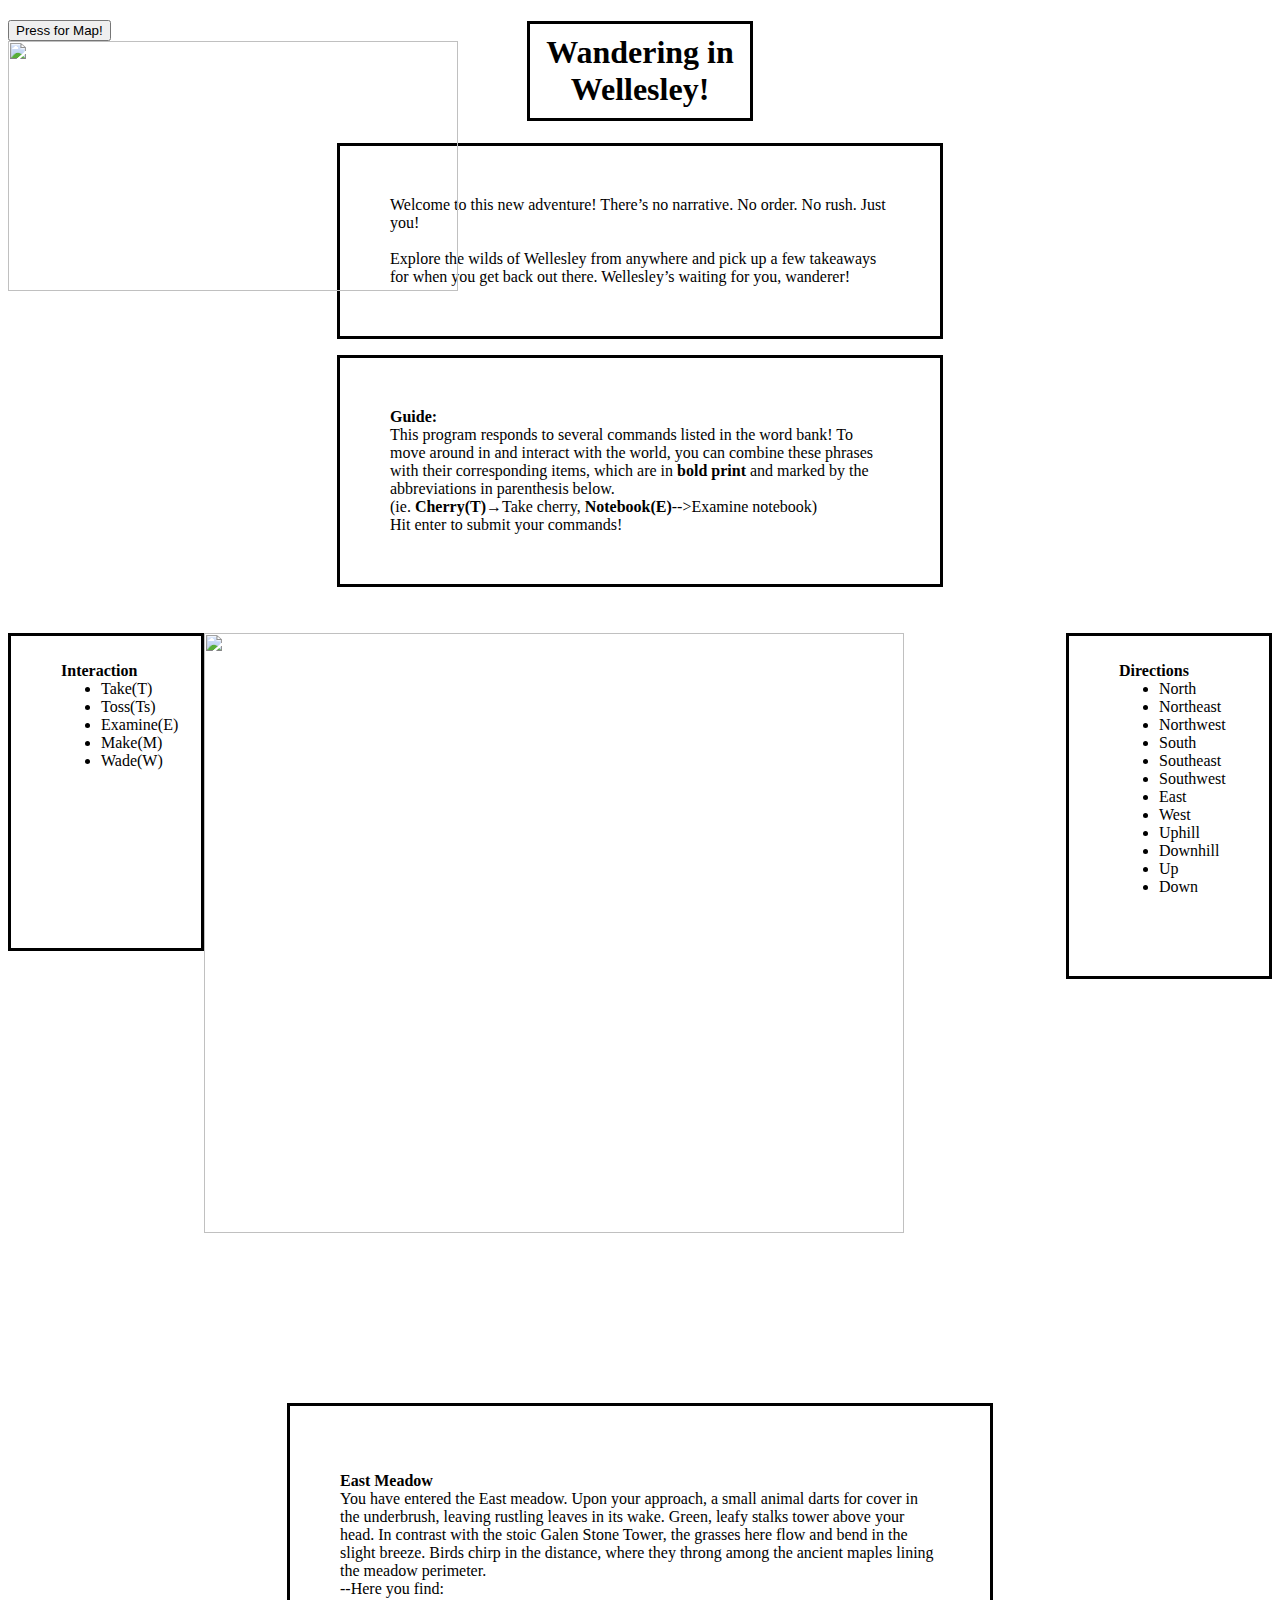
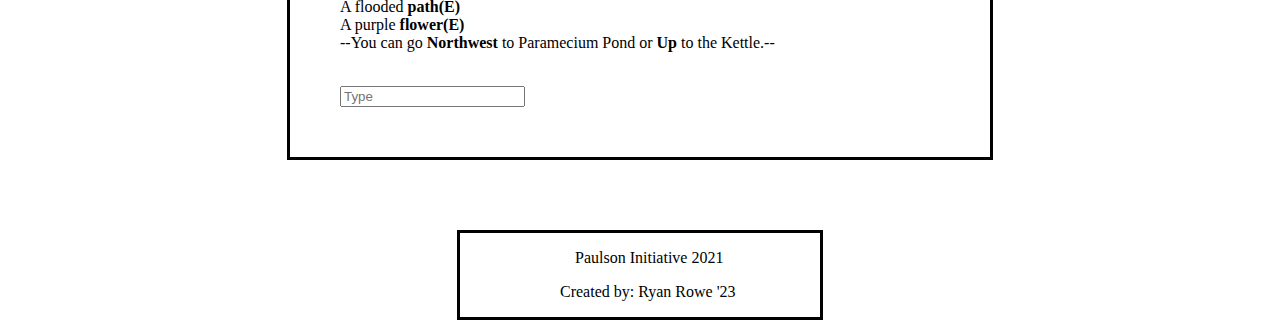
==== CYO.html @ 3de92be7 "Add files via upload" ====
<!DOCTYPE html>
<head>
  <h1 align= center >Wandering in Wellesley!</h1>
  <p id="Welcome" >Welcome to this new adventure! There’s no narrative. No order.
    No rush. Just you!<br>
    <br>
Explore the wilds of Wellesley from anywhere and pick up a few takeaways for
when you get back out there. Wellesley’s waiting for you, wanderer!
</p>
<p id= "guide"><b>Guide:</b><br>
This program responds to several commands listed in the word bank! To move
around in and interact with the world, you can combine these phrases with their
 corresponding items, which are in <b>bold print</b> and marked by the abbreviations
  in parenthesis below.
  <br>(ie. <b>Cherry(T)</b>→Take cherry, <b>Notebook(E)</b>-->Examine notebook)
  <br> Hit enter to submit your commands!
</p>

<div id= "bankAndPhoto">
  <div id= "mapPhoto">
    <img src= "storyMap2.png" align="center" width="700" height="600">
  </div>

<div id= "Bank">
<p float="left" id = "wordBank">
  <ul><b>Directions</b><br>
    <dl>
    <dd><li>North</li>
    <dd><li>Northeast</li>
    <dd><li>Northwest</li>
    </dl><dl>
    <dd><li>South</li>
    <dd><li>Southeast</li>
    <dd><li>Southwest</li>
    </dl><dl>
    <dd><li>East</li>
    <dd><li>West</li>
    </dl><dl>
    <dd><li>Uphill</li>
    <dd><li>Downhill</li>
    <dd><li>Up</li>
    <dd><li>Down</li>

    </dl>

  </ul>
</p>
</div>

<div id= "interactionDiv">
  <p>
  <ul><b>Interaction</b><br>
    <dl>
 <dd><li>Take(T)</li>
 <dd><li>Toss(Ts)</li>
 <dd><li>Examine(E)</li>
 <dd><li>Make(M)</li>
 <dd><li>Wade(W)</li>
</dl></ul>
</p>
</div>
</div>

<div id="mapScroll">
  <button id="mapButton" >Press for Map!</button>
  <br />
<img id="image" src="storyMap2.png" width="450" height="250">
</div>

</head>



<body>
  <div id="gameDiv">
    <p id= "gameText">Welcome to the game!</p>




  <link href="CYO.css" rel="stylesheet">
  <script src="CYO.js"></script>


  <input type="text" placeholder="Type " id="userInput">

    <script>
    function getInputValue() {
      inputVal = document.getElementById("userInput").value;
      alert(inputVal);
    }

    </script>

</div>

<div id= "freeSpace">
<p id="me" >Paulson Initiative 2021<br></p>
    <p>Created by: Ryan Rowe '23<br>
</p>
</div>

</body>
---- CYO.css ----
#bankAndPhoto{
  padding-bottom: 100px;
}

body{
  background-image: url("photos/background-forest.png");
  height: 100%;
background-position: center;
background-size: cover;
}

#bankAndPhoto{
  padding-top: 30px;
}

h1{
  background-color: white;
  border-style: solid;
  margin-left: auto;
    margin-right: auto;
    width: 200px;
    padding: 10px;
}

#mapPhoto{
  display: inline-block;
  vertical-align:middle;
  margin-left: 300;
  margin-right: 10;

  width: 50%;
}

#Bank{
  display: inline-block;
  background-color: white;
  border-style: solid;
  margin-left: auto;
    margin-right: 30;
    float: right;
    width: 100px;
    height: 300px;
    padding-top: 10px;
    padding-left: 10px;
    padding-bottom: 30px;
    padding-right: 90px;
}

#interactionDiv{
  display: inline-block;
  background-color: white;
  border-style: solid;
  margin-left: 30;
  float: left;
    margin-right: auto;
    width: 100px;
    height: 300px;
    padding-top: 10px;
    padding-left: 10px;
    padding-bottom: 2px;
    padding-right: 80px;
}

#Welcome{
  align:center;
  background-color: white;
  border-style: solid;
  margin-left: auto;
    margin-right: auto;
    width: 500px;
    padding: 50px;
}

#guide{
  align:center;
  background-color: white;
  border-style: solid;
  margin-left: auto;
    margin-right: auto;
    width: 500px;
    padding: 50px;
}

#gameDiv{
  align:center;
  background-color: white;
  border-style: solid;
  margin-left: auto;
  margin-top: 70px;
    margin-right: auto;
    width: 600px;
    padding: 50px;
}

#freeSpace{
  align:center;
  background-color: white;
  border-style: solid;
  margin-left: auto;
  margin-top: 70px;
  margin-right: auto;
  width: 230px;
  padding-left: 100px;
  padding-right: 30px;
}

#me{
  padding-left: 15px;
}
.hidden {
  display: none;
}
#image{
  width: 10;
  height: 10;
}
#mapScroll{
  position: fixed;
     top: 20px;
}
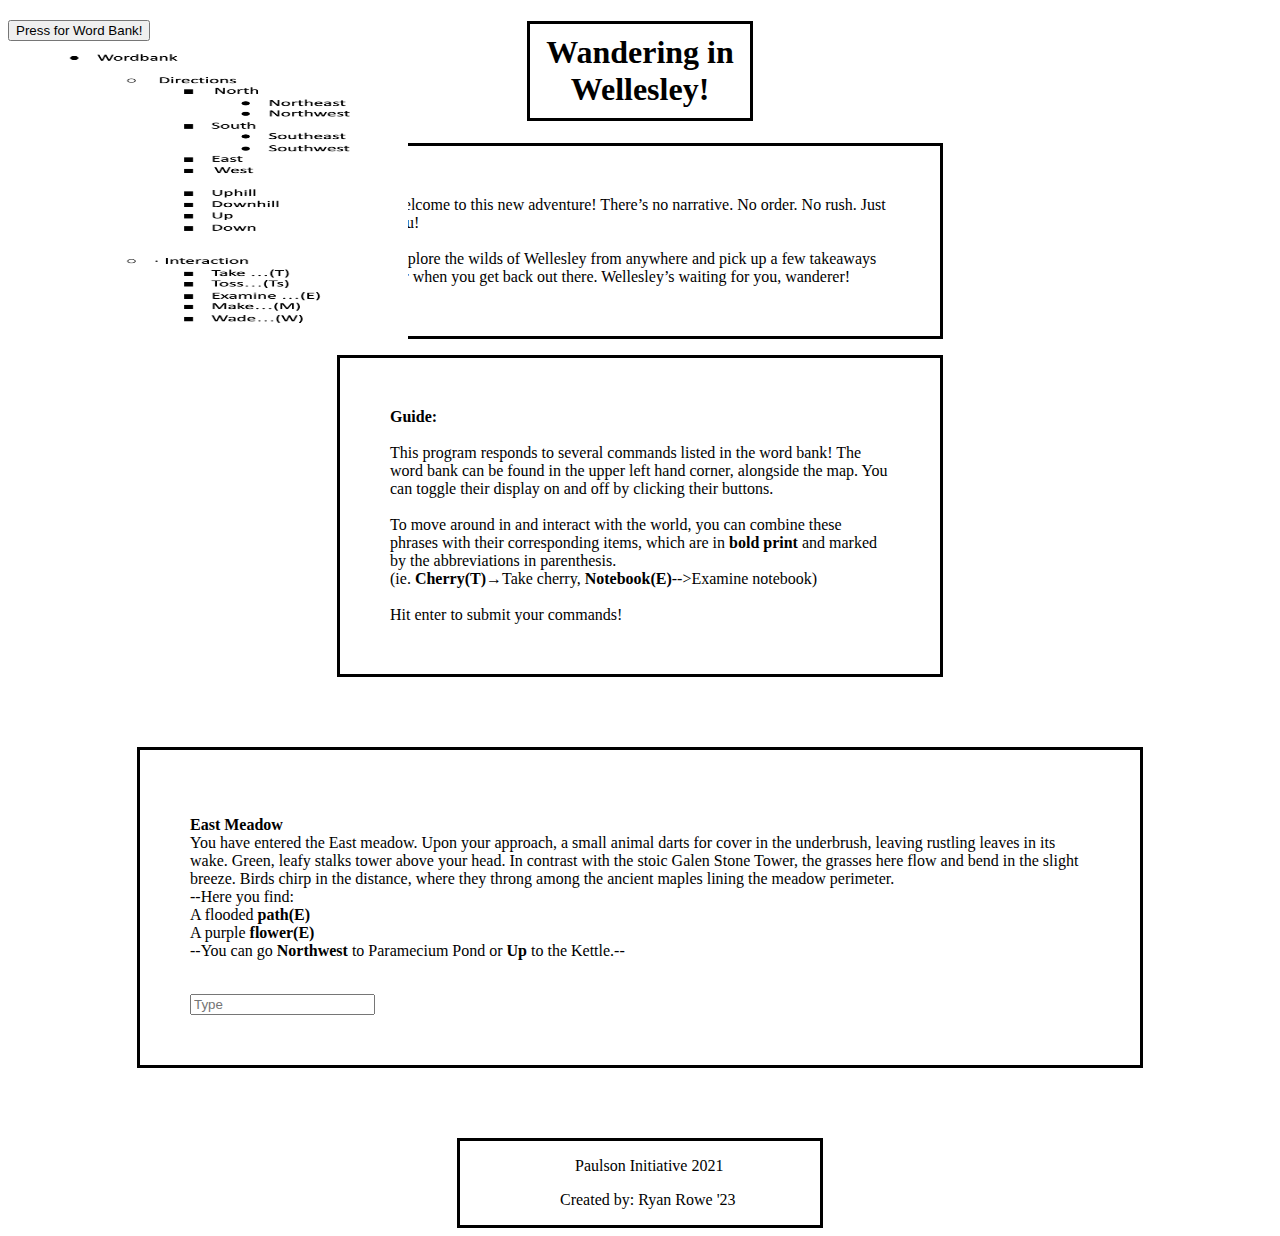
==== commit 16347ad7: "Update CYO.html" ====
--- a/CYO.html
+++ b/CYO.html
@@ -7,64 +7,29 @@
 Explore the wilds of Wellesley from anywhere and pick up a few takeaways for
 when you get back out there. Wellesley’s waiting for you, wanderer!
 </p>
-<p id= "guide"><b>Guide:</b><br>
-This program responds to several commands listed in the word bank! To move
-around in and interact with the world, you can combine these phrases with their
+<p id= "guide"><b>Guide:</b><br><br>
+This program responds to several commands listed in the word bank! The word bank 
+  can be found in the upper left hand corner, alongside the map. You can toggle their 
+  display on and off by clicking their buttons.<br><br>
+To move around in and interact with the world, you can combine these phrases with their
  corresponding items, which are in <b>bold print</b> and marked by the abbreviations
-  in parenthesis below.
+  in parenthesis.
   <br>(ie. <b>Cherry(T)</b>→Take cherry, <b>Notebook(E)</b>-->Examine notebook)
-  <br> Hit enter to submit your commands!
+  <br> <br>Hit enter to submit your commands!
 </p>
 
-<div id= "bankAndPhoto">
-  <div id= "mapPhoto">
-    <img src= "storyMap2.png" align="center" width="700" height="600">
-  </div>
 
-<div id= "Bank">
-<p float="left" id = "wordBank">
-  <ul><b>Directions</b><br>
-    <dl>
-    <dd><li>North</li>
-    <dd><li>Northeast</li>
-    <dd><li>Northwest</li>
-    </dl><dl>
-    <dd><li>South</li>
-    <dd><li>Southeast</li>
-    <dd><li>Southwest</li>
-    </dl><dl>
-    <dd><li>East</li>
-    <dd><li>West</li>
-    </dl><dl>
-    <dd><li>Uphill</li>
-    <dd><li>Downhill</li>
-    <dd><li>Up</li>
-    <dd><li>Down</li>
-
-    </dl>
-
-  </ul>
-</p>
-</div>
-
-<div id= "interactionDiv">
-  <p>
-  <ul><b>Interaction</b><br>
-    <dl>
- <dd><li>Take(T)</li>
- <dd><li>Toss(Ts)</li>
- <dd><li>Examine(E)</li>
- <dd><li>Make(M)</li>
- <dd><li>Wade(W)</li>
-</dl></ul>
-</p>
-</div>
-</div>
 
 <div id="mapScroll">
   <button id="mapButton" >Press for Map!</button>
   <br />
-<img id="image" src="storyMap2.png" width="450" height="250">
+<img id="image" src="storyMap2.png" width="350" height="150">
+</div>
+
+<div id="interactScroll">
+  <button id="intButton" >Press for Word Bank!</button>
+  <br />
+<img id="image2" src="wordbank.png" width="400" height="300">
 </div>
 
 </head>
--- a/CYO.css
+++ b/CYO.css
@@ -3,7 +3,7 @@
 }
 
 body{
-  background-image: url("photos/background-forest.png");
+  background-image: url("background-forest.png");
   height: 100%;
 background-position: center;
 background-size: cover;
@@ -57,7 +57,7 @@
     height: 300px;
     padding-top: 10px;
     padding-left: 10px;
-    padding-bottom: 2px;
+    padding-bottom: 200px;
     padding-right: 80px;
 }
 
@@ -88,7 +88,7 @@
   margin-left: auto;
   margin-top: 70px;
     margin-right: auto;
-    width: 600px;
+    width: 900px;
     padding: 50px;
 }
 
@@ -110,11 +110,13 @@
 .hidden {
   display: none;
 }
-#image{
-  width: 10;
-  height: 10;
+
+#mapScroll{
+  position: fixed;
+     top: 60px;
 }
-#mapScroll{
+
+#interactScroll{
   position: fixed;
      top: 20px;
 }
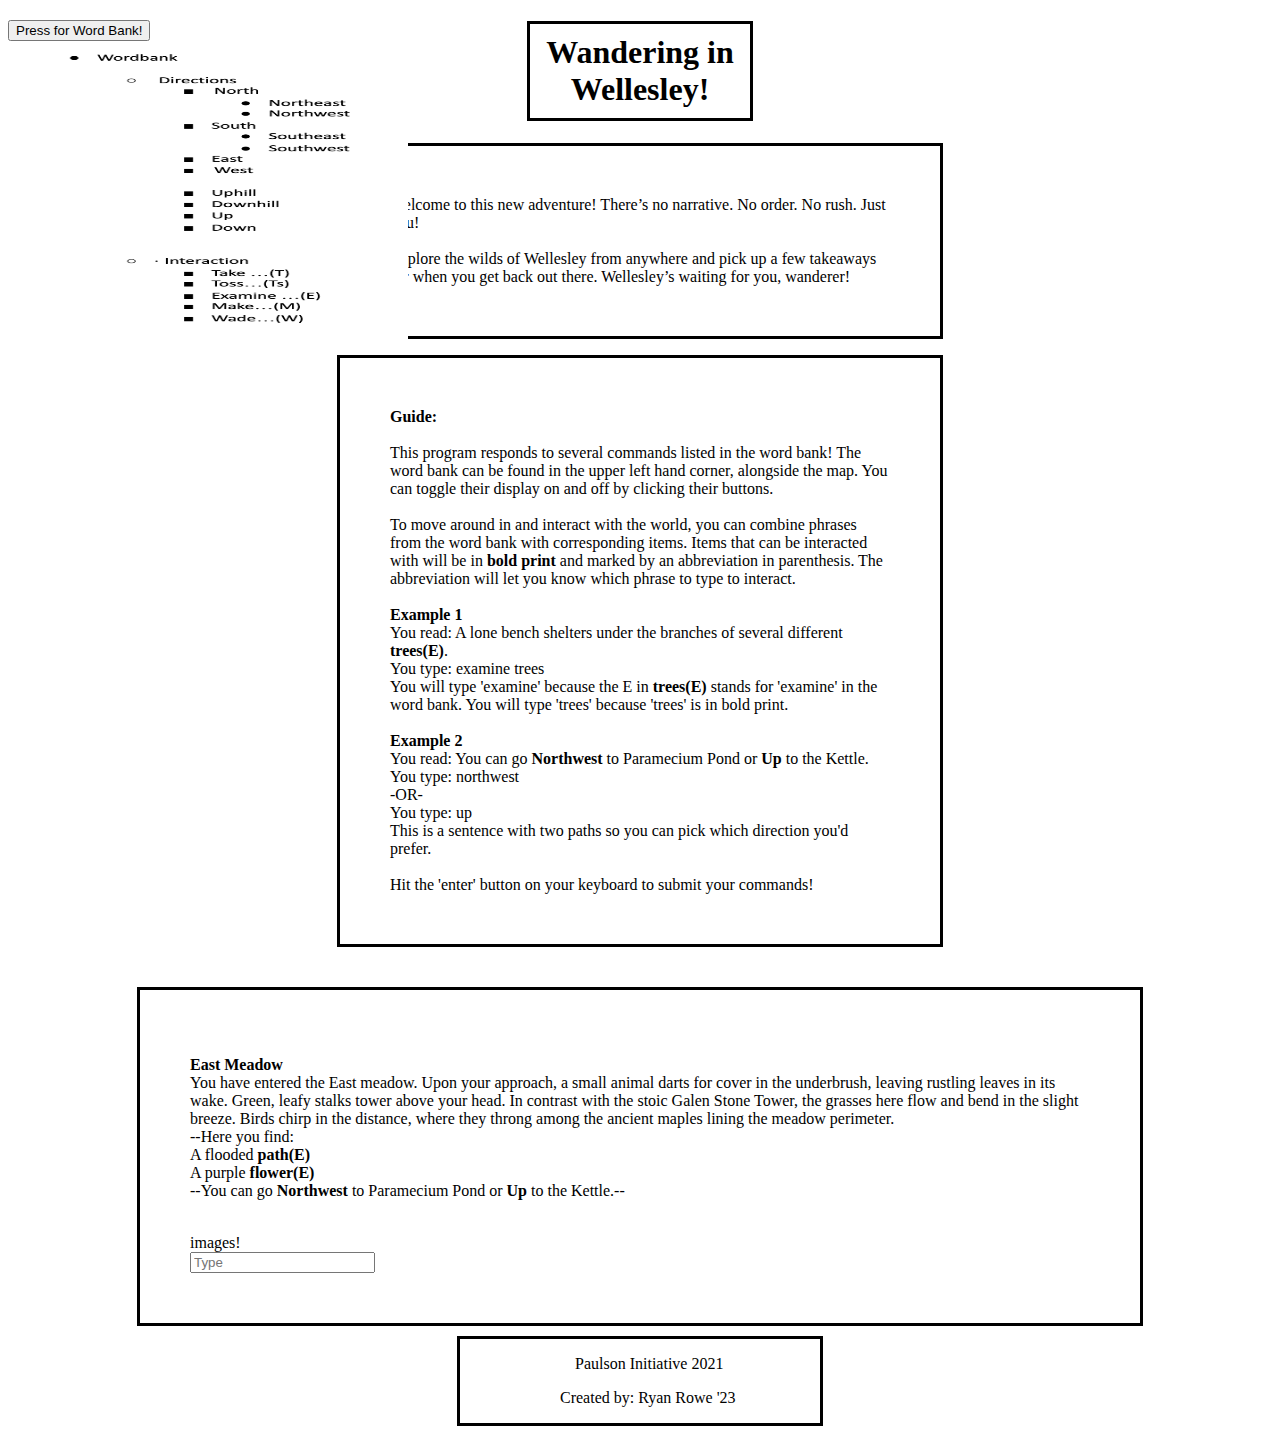
==== commit 4189bdc7: "Update CYO.html" ====
--- a/CYO.html
+++ b/CYO.html
@@ -11,11 +11,24 @@
 This program responds to several commands listed in the word bank! The word bank 
   can be found in the upper left hand corner, alongside the map. You can toggle their 
   display on and off by clicking their buttons.<br><br>
-To move around in and interact with the world, you can combine these phrases with their
- corresponding items, which are in <b>bold print</b> and marked by the abbreviations
-  in parenthesis.
-  <br>(ie. <b>Cherry(T)</b>→Take cherry, <b>Notebook(E)</b>-->Examine notebook)
-  <br> <br>Hit enter to submit your commands!
+  
+To move around in and interact with the world, you can combine phrases from the word bank with 
+ corresponding items. Items that can be interacted with will be in <b>bold print</b> and marked by an abbreviation
+  in parenthesis. The abbreviation will let you know which phrase to type to interact.
+  <br><br>
+  
+  <b>Example 1</b><br>
+   You read: A lone bench shelters under the branches of several different <b>trees(E)</b>. <br>
+           You type: examine trees<br> 
+  You will type 'examine' because the E in <b>trees(E)</b> stands for 'examine' in the word bank. You will type 'trees' because 'trees' is in bold print. <br><br>
+  
+  <b>Example 2</b><br>
+   You read: You can go <b>Northwest</b> to Paramecium Pond or <b>Up</b> to the Kettle.
+  You type: northwest <br>
+  -OR-<br>
+  You type: up<br>
+  This is a sentence with two paths so you can pick which direction you'd prefer.
+  <br><br>Hit the 'enter' button on your keyboard to submit your commands!
 </p>
 
 
@@ -39,7 +52,7 @@
 <body>
   <div id="gameDiv">
     <p id= "gameText">Welcome to the game!</p>
-
+<div id=imageDiv>images!</div>
 
 
 
--- a/CYO.css
+++ b/CYO.css
@@ -1,17 +1,12 @@
-#bankAndPhoto{
-  padding-bottom: 100px;
-}
+
 
 body{
   background-image: url("background-forest.png");
-  height: 100%;
+  height: 130%;
 background-position: center;
 background-size: cover;
 }
 
-#bankAndPhoto{
-  padding-top: 30px;
-}
 
 h1{
   background-color: white;
@@ -22,44 +17,7 @@
     padding: 10px;
 }
 
-#mapPhoto{
-  display: inline-block;
-  vertical-align:middle;
-  margin-left: 300;
-  margin-right: 10;
 
-  width: 50%;
-}
-
-#Bank{
-  display: inline-block;
-  background-color: white;
-  border-style: solid;
-  margin-left: auto;
-    margin-right: 30;
-    float: right;
-    width: 100px;
-    height: 300px;
-    padding-top: 10px;
-    padding-left: 10px;
-    padding-bottom: 30px;
-    padding-right: 90px;
-}
-
-#interactionDiv{
-  display: inline-block;
-  background-color: white;
-  border-style: solid;
-  margin-left: 30;
-  float: left;
-    margin-right: auto;
-    width: 100px;
-    height: 300px;
-    padding-top: 10px;
-    padding-left: 10px;
-    padding-bottom: 200px;
-    padding-right: 80px;
-}
 
 #Welcome{
   align:center;
@@ -77,6 +35,7 @@
   border-style: solid;
   margin-left: auto;
     margin-right: auto;
+  margin-bottom:50;
     width: 500px;
     padding: 50px;
 }
@@ -86,7 +45,7 @@
   background-color: white;
   border-style: solid;
   margin-left: auto;
-  margin-top: 70px;
+  margin-top: 40px;
     margin-right: auto;
     width: 900px;
     padding: 50px;
@@ -97,7 +56,7 @@
   background-color: white;
   border-style: solid;
   margin-left: auto;
-  margin-top: 70px;
+  margin-top: 10px;
   margin-right: auto;
   width: 230px;
   padding-left: 100px;
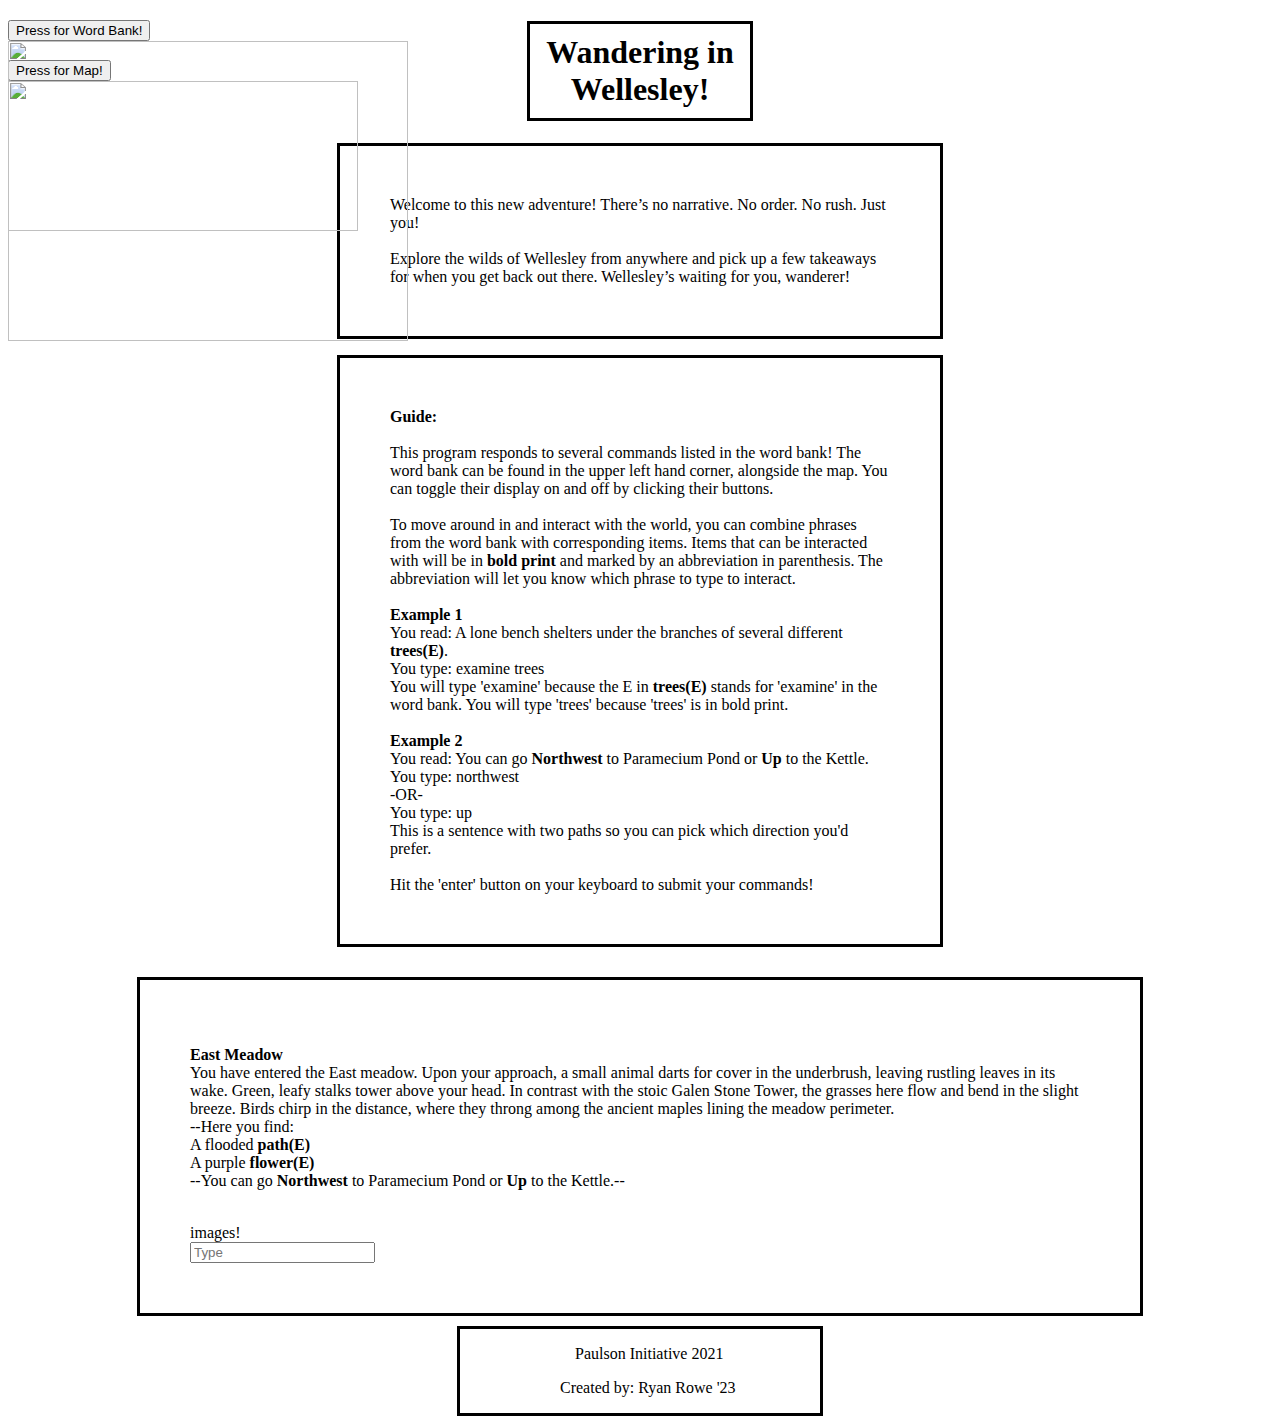
==== commit f37868a8: "Update CYO.html" ====
--- a/CYO.html
+++ b/CYO.html
@@ -42,7 +42,7 @@
 <div id="interactScroll">
   <button id="intButton" >Press for Word Bank!</button>
   <br />
-<img id="image2" src="wordbank.png" width="400" height="300">
+<img id="image2" src="wordbank2.png" width="400" height="300">
 </div>
 
 </head>
--- a/CYO.css
+++ b/CYO.css
@@ -17,7 +17,9 @@
     padding: 10px;
 }
 
-
+#imageDiv{
+  align:center;
+}
 
 #Welcome{
   align:center;
@@ -35,7 +37,7 @@
   border-style: solid;
   margin-left: auto;
     margin-right: auto;
-  margin-bottom:50;
+  margin-bottom:20;
     width: 500px;
     padding: 50px;
 }
@@ -45,14 +47,14 @@
   background-color: white;
   border-style: solid;
   margin-left: auto;
-  margin-top: 40px;
+  margin-top: 30px;
     margin-right: auto;
     width: 900px;
     padding: 50px;
 }
 
 #freeSpace{
-  align:center;
+  align:right;
   background-color: white;
   border-style: solid;
   margin-left: auto;
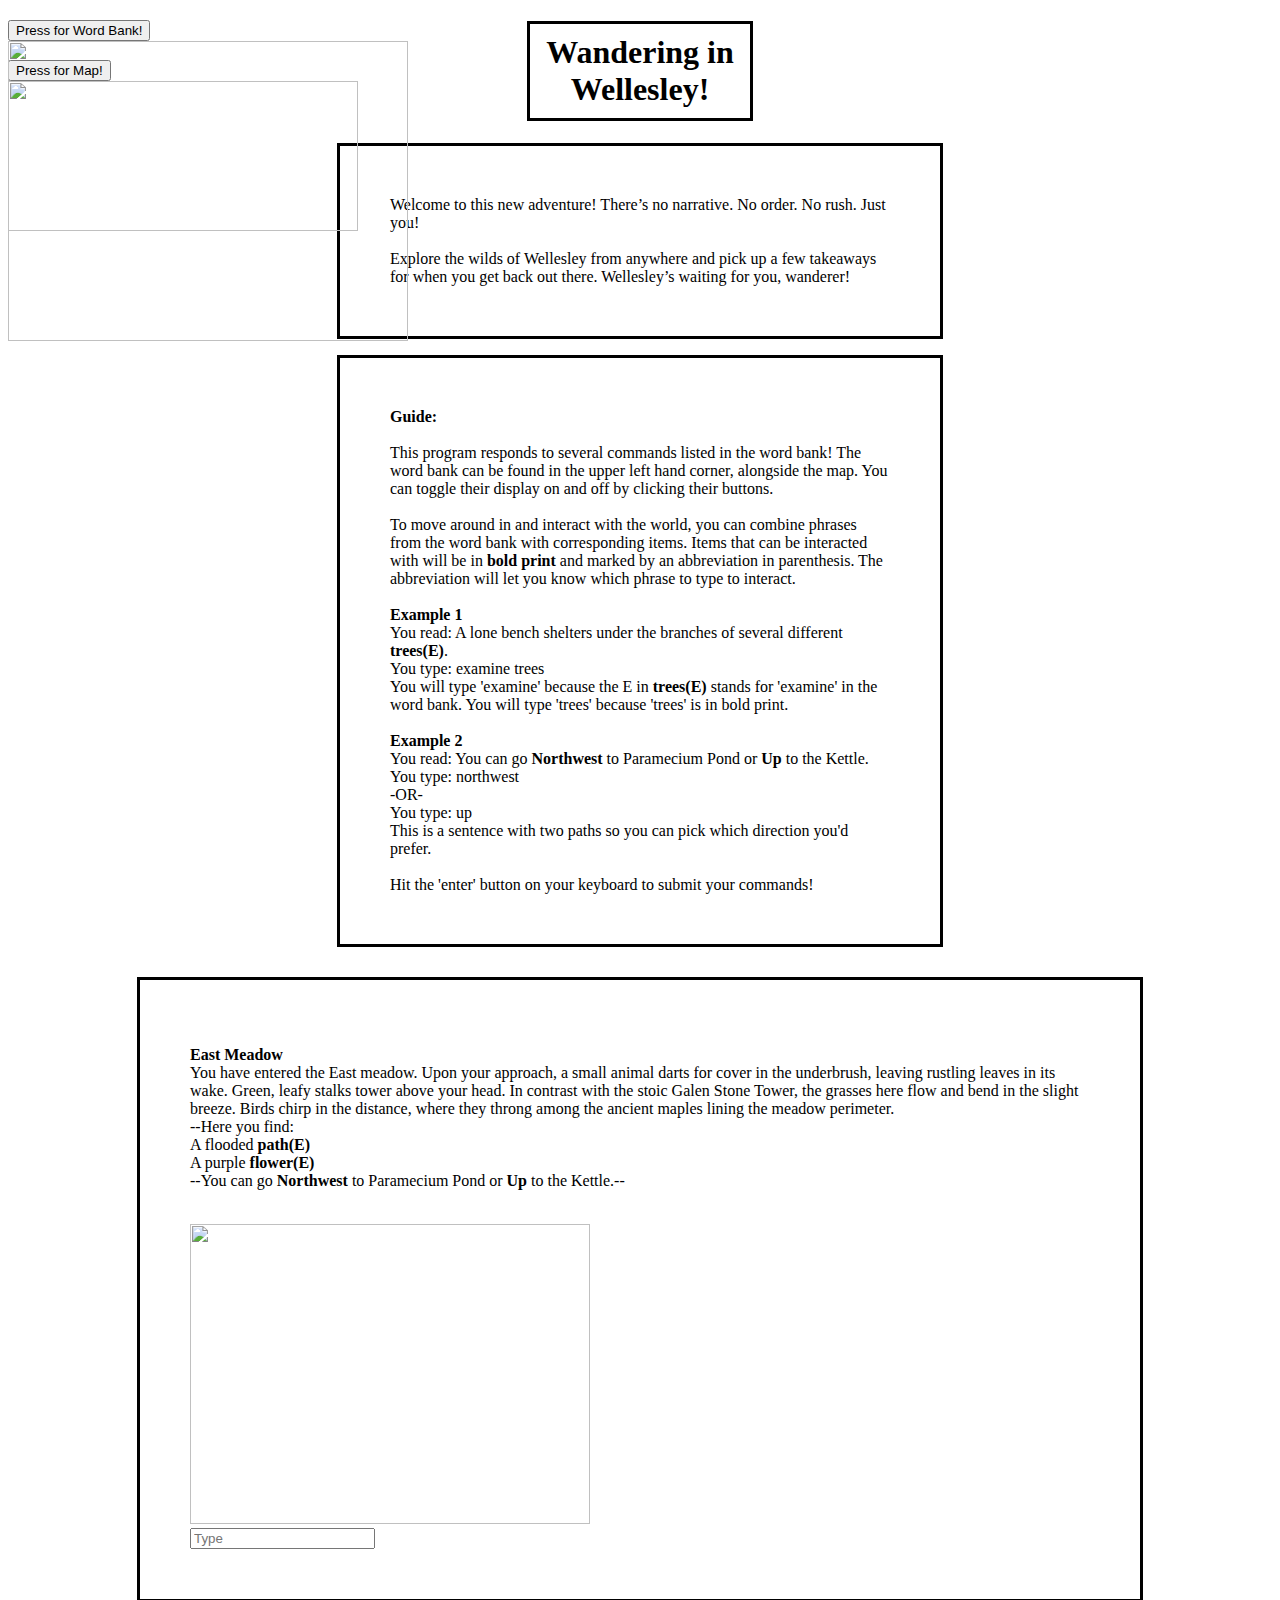
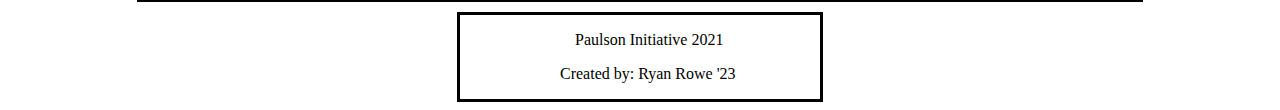
==== commit 0bb193e8: "Update CYO.html" ====
--- a/CYO.html
+++ b/CYO.html
@@ -52,7 +52,9 @@
 <body>
   <div id="gameDiv">
     <p id= "gameText">Welcome to the game!</p>
-<div id=imageDiv>images!</div>
+<div id=imageDiv>
+  <img src="meadow1.jpg" width="400" height="300">
+    </div>
 
 
 
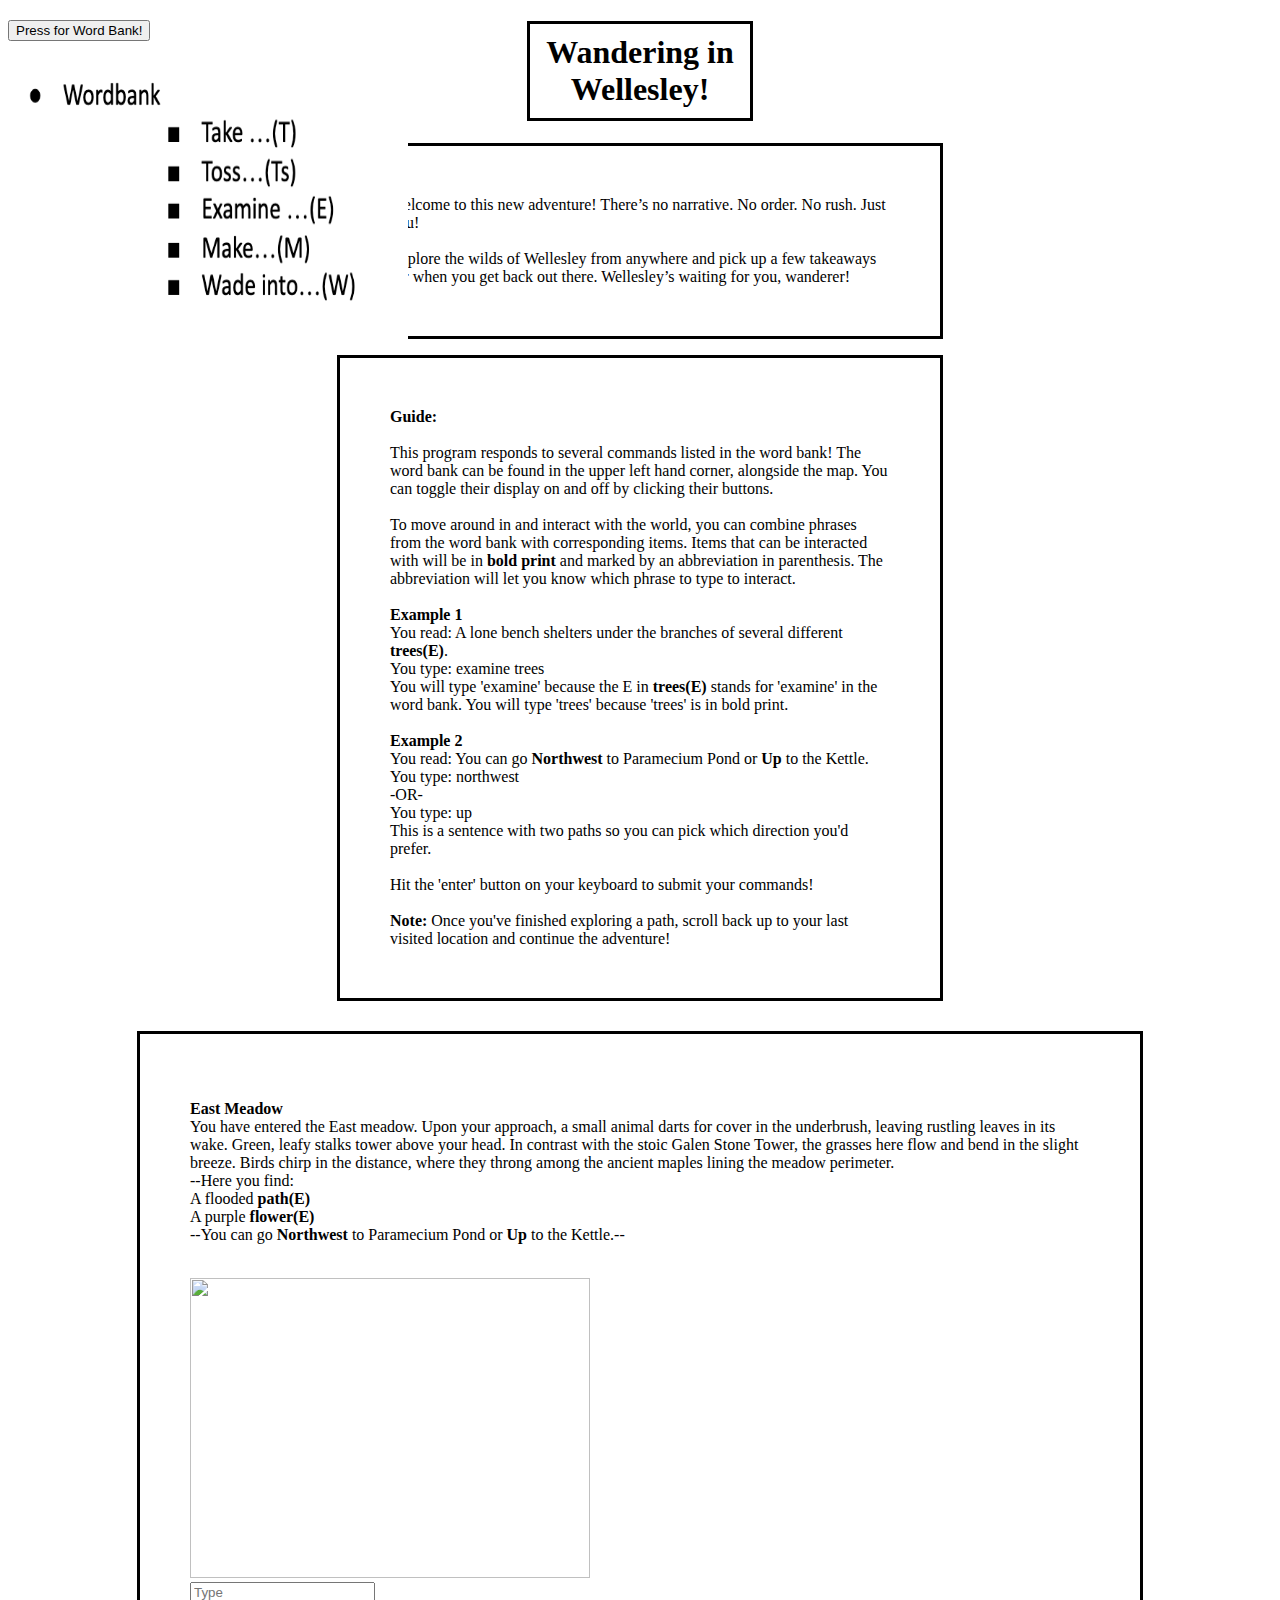
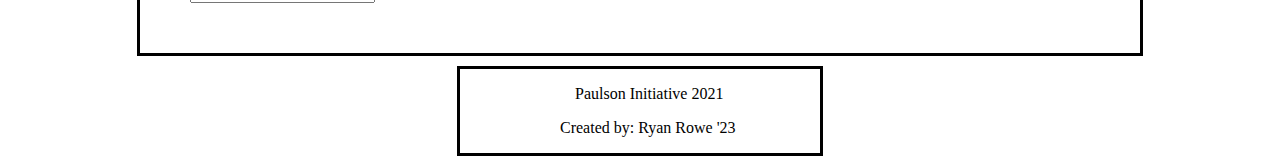
==== commit 0e3c1e47: "Update CYO.html" ====
--- a/CYO.html
+++ b/CYO.html
@@ -1,5 +1,16 @@
 <!DOCTYPE html>
+
 <head>
+  <!-- Global site tag (gtag.js) - Google Analytics -->
+<script async src="https://www.googletagmanager.com/gtag/js?id=UA-154447097-3"></script>
+<script>
+  window.dataLayer = window.dataLayer || [];
+  function gtag(){dataLayer.push(arguments);}
+  gtag('js', new Date());
+
+  gtag('config', 'UA-154447097-3');
+</script>
+
   <h1 align= center >Wandering in Wellesley!</h1>
   <p id="Welcome" >Welcome to this new adventure! There’s no narrative. No order.
     No rush. Just you!<br>
@@ -29,6 +40,7 @@
   You type: up<br>
   This is a sentence with two paths so you can pick which direction you'd prefer.
   <br><br>Hit the 'enter' button on your keyboard to submit your commands!
+  <br><br><b>Note:</b> Once you've finished exploring a path, scroll back up to your last visited location and continue the adventure!
 </p>
 
 
@@ -42,7 +54,7 @@
 <div id="interactScroll">
   <button id="intButton" >Press for Word Bank!</button>
   <br />
-<img id="image2" src="wordbank2.png" width="400" height="300">
+<img id="image2" src="wordbankInt.png" width="400" height="300">
 </div>
 
 </head>
--- a/CYO.css
+++ b/CYO.css
@@ -2,7 +2,7 @@
 
 body{
   background-image: url("background-forest.png");
-  height: 130%;
+  height: 100%;
 background-position: center;
 background-size: cover;
 }
